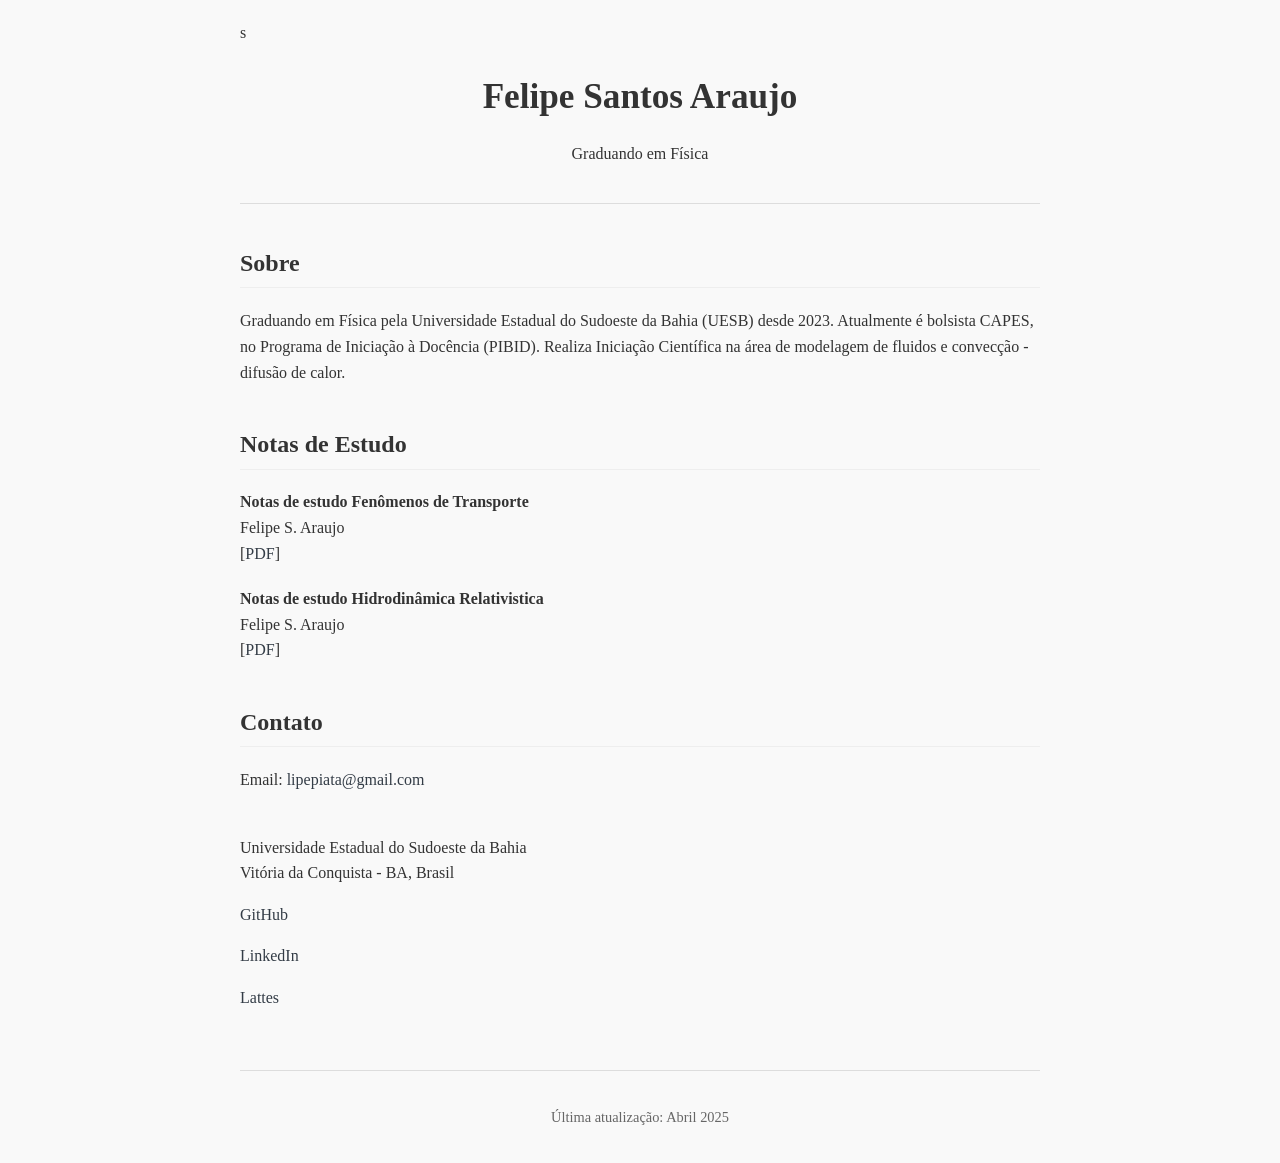
==== index.html @ 6df8b12e "Update index.html Add "Notas de estudo Hidrodinâmica Relativistica"" ====
<!DOCTYPE html>
<html lang="pt-BR">
<head>
    <link rel="stylesheet" href="style.css">s
    <meta charset="UTF-8">
    <meta name="viewport" content="width=device-width, initial-scale=1.0">
    <title>Felipe S. Araujo</title>
    <style>
        body {
            font-family: "Times New Roman", serif;
            max-width: 800px;
            margin: 0 auto;
            padding: 20px;
            line-height: 1.6;
            color: #333;
            background-color: #f9f9f9;
        }
        
        header {
            text-align: center;
            margin-bottom: 40px;
            border-bottom: 1px solid #ddd;
            padding-bottom: 20px;
        }
        
        h1 {
            font-size: 2.2em;
            margin-bottom: 10px;
        }
        
        h2 {
            font-size: 1.5em;
            margin-top: 40px;
            border-bottom: 1px solid #eee;
            padding-bottom: 5px;
        }
        
        a {
            color: #333c46;
            text-decoration: none;
        }
        
        a:hover {
            text-decoration: underline;
        }
        
        .section {
            margin-bottom: 40px;
        }
        
        .paper {
            margin-bottom: 20px;
        }
        
        .paper-title {
            font-weight: bold;
        }
        
        footer {
            text-align: center;
            margin-top: 60px;
            font-size: 0.9em;
            color: #666;
            border-top: 1px solid #ddd;
            padding-top: 20px;
        }
    </style>
</head>
<body>
    <header>
        <h1>Felipe Santos Araujo</h1>
        <p>Graduando em Física</p>
    </header>
    
    <div class="section">
        <h2>Sobre</h2>
        <p>Graduando em Física pela Universidade Estadual do Sudoeste da Bahia (UESB) desde 2023. 
            Atualmente é bolsista CAPES, no Programa de Iniciação à Docência (PIBID). 
            Realiza Iniciação Científica na área de modelagem de fluidos e convecção - difusão de calor.</p>
    </div>
    
    <div class="section">
        <h2>Notas de Estudo</h2>
        
        <div class="paper">
            <div class="paper-title">Notas de estudo Fenômenos de Transporte </div>
            <div class="paper-authors">Felipe S. Araujo</div>
            <div class="paper-journal"></div>
            <div class="paper-links">
                [<a href="Researchs/Fenomenos_de_Transporte-Felipe.pdf">PDF</a>]
            </div>
        </div>

        <div class="paper">
            <div class="paper-title">Notas de estudo Hidrodinâmica Relativistica </div>
            <div class="paper-authors">Felipe S. Araujo</div>
            <div class="paper-journal"></div>
            <div class="paper-links">
                [<a href="D:/Relativistic Hydrodynamics/main.pdf">PDF</a>]
            </div>
        </div>
        
        <!-- <div class="Publicações">
            <div class="paper-title"></div>
            <div class="paper-authors"></div>
            <div class="paper-journal"></div>
            <div class="paper-links">
                [<a href="#">arXiv</a>] [<a href="#">DOI</a>]
            </div>
        </div> -->
    </div>
    
    <!-- <div class="section">
        <h2>Notas de Pesquisa</h2>
        <ul>
            <li><a href="#">Tópico em Investigação Atual</a> - Breve descrição</li>
            <li><a href="#">Ideias Preliminares</a> - Conceitos em desenvolvimento</li>
            <li><a href="#">Problemas Abertos</a> - Questões interessantes na área</li>
        </ul>
    </div> -->
    
    <div class="section">
        <h2>Contato</h2>
        <p>Email: <a href="mailto:lipepiata@gmail.com">lipepiata@gmail.com</a></p>
        <p><br>
        Universidade Estadual do Sudoeste da Bahia<br>
        Vitória da Conquista - BA, Brasil</p>
        <p><a href="https://github.com/lipesantosa">GitHub</a></p>
        <p><a href="https://www.linkedin.com/in/lipesantosa/">LinkedIn</a></p>
        <p><a href=" http://lattes.cnpq.br/8212588708440209">Lattes</a></p>
    </div>
    
    <footer>
        <p>Última atualização: Abril 2025</p>
    </footer>
</body>
</html>
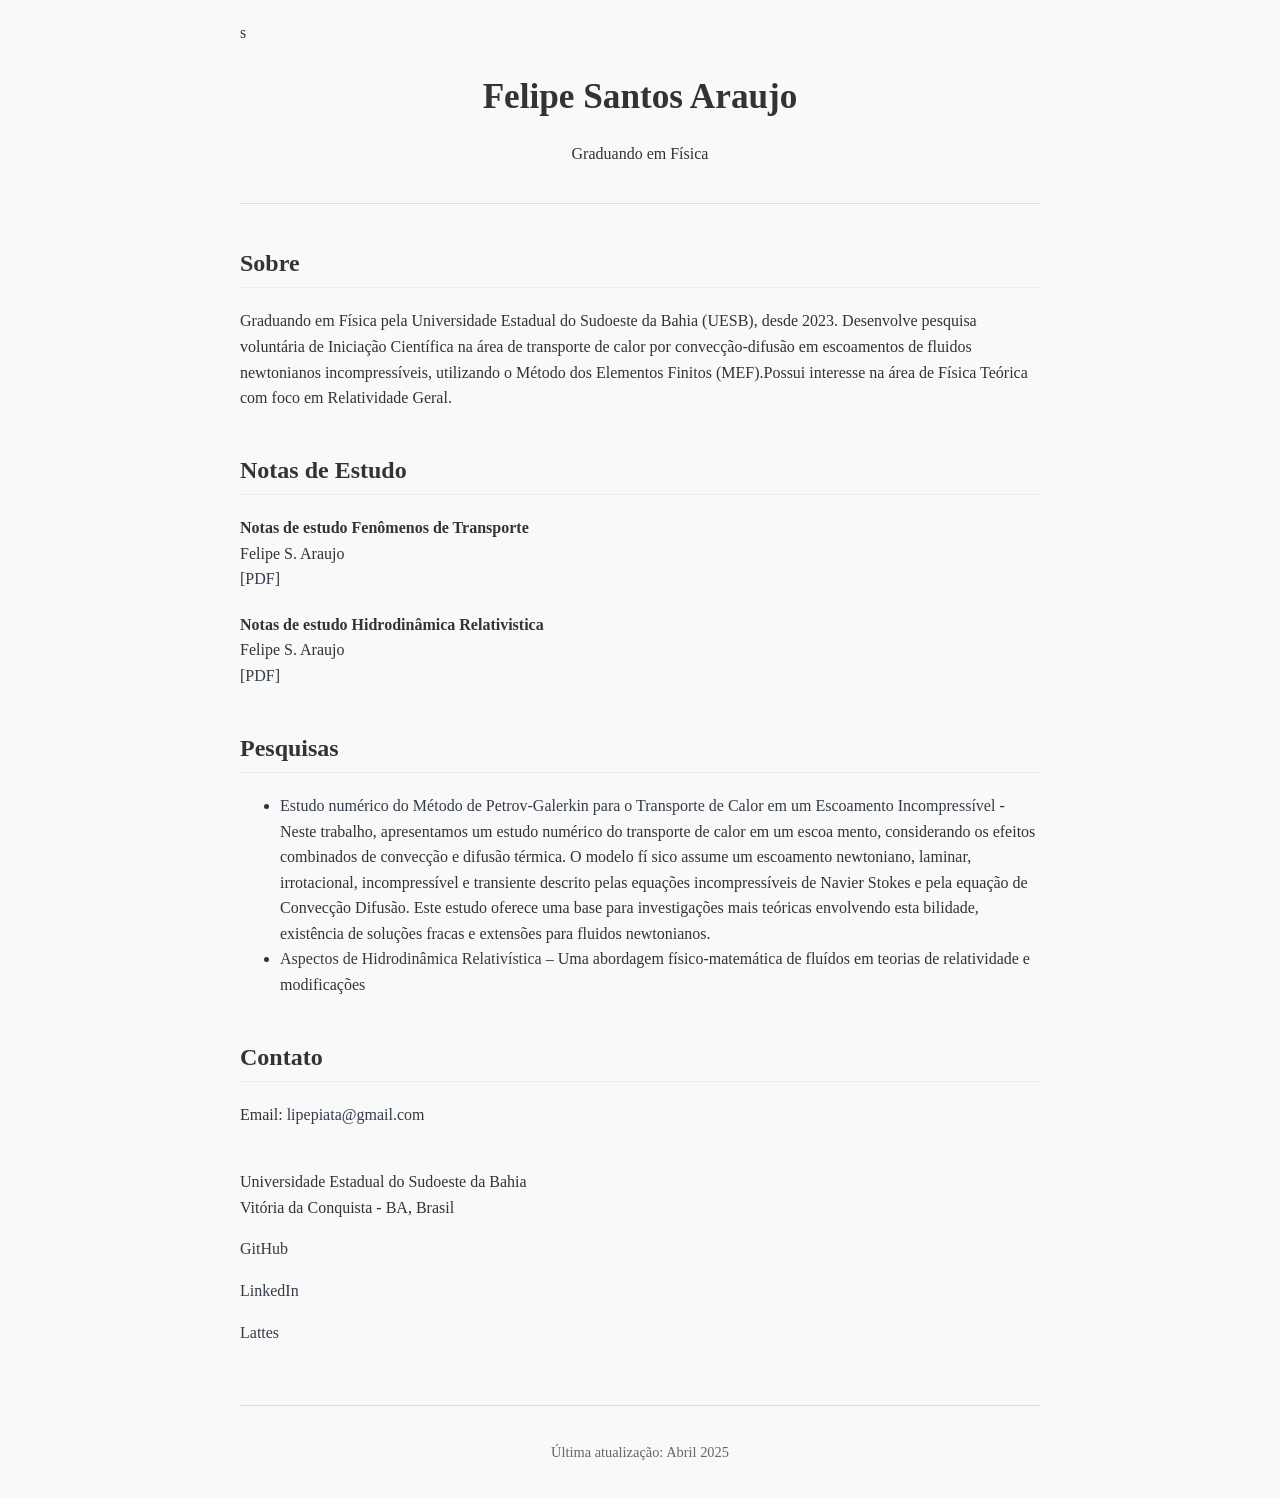
==== commit 1902f1cc: "update update" ====
--- a/index.html
+++ b/index.html
@@ -74,9 +74,9 @@
     
     <div class="section">
         <h2>Sobre</h2>
-        <p>Graduando em Física pela Universidade Estadual do Sudoeste da Bahia (UESB) desde 2023. 
-            Atualmente é bolsista CAPES, no Programa de Iniciação à Docência (PIBID). 
-            Realiza Iniciação Científica na área de modelagem de fluidos e convecção - difusão de calor.</p>
+        <p>Graduando em Física pela Universidade Estadual do Sudoeste da Bahia (UESB), desde 2023.
+           Desenvolve pesquisa voluntária de Iniciação Científica na área de transporte de calor por convecção-difusão em escoamentos de fluidos newtonianos incompressíveis, 
+           utilizando o Método dos Elementos Finitos (MEF).Possui interesse na área de Física Teórica com foco em Relatividade Geral. </p>
     </div>
     
     <div class="section">
@@ -96,7 +96,7 @@
             <div class="paper-authors">Felipe S. Araujo</div>
             <div class="paper-journal"></div>
             <div class="paper-links">
-                [<a href="D:/Relativistic Hydrodynamics/main.pdf">PDF</a>]
+                [<a href="Researchs/Hidro_Relativ_Felipe.pdf">PDF</a>]
             </div>
         </div>
         
@@ -110,14 +110,19 @@
         </div> -->
     </div>
     
-    <!-- <div class="section">
-        <h2>Notas de Pesquisa</h2>
+    <div class="section">
+        <h2>Pesquisas</h2>
         <ul>
-            <li><a href="#">Tópico em Investigação Atual</a> - Breve descrição</li>
-            <li><a href="#">Ideias Preliminares</a> - Conceitos em desenvolvimento</li>
-            <li><a href="#">Problemas Abertos</a> - Questões interessantes na área</li>
+            <li><a href="#"> Estudo numérico do Método de Petrov-Galerkin para o Transporte de Calor em um Escoamento Incompressível</a> -  Neste trabalho, apresentamos um estudo numérico do transporte de calor em um escoa
+                            mento, considerando os efeitos combinados de convecção e difusão térmica. O modelo fí
+                            sico assume um escoamento newtoniano, laminar, irrotacional, incompressível e transiente
+                            descrito pelas equações incompressíveis de Navier Stokes e pela equação de Convecção
+                            Difusão. Este estudo oferece uma base para investigações mais teóricas envolvendo esta
+                            bilidade, existência de soluções fracas e extensões para fluidos newtonianos.</li>
+            <li><a href="#">Aspectos de Hidrodinâmica Relativística</a> – Uma abordagem físico-matemática de fluídos em teorias de relatividade e modificações</li>
+            <!-- <li><a href="#">Problemas Abertos</a> - Questões interessantes na área</li> -->
         </ul>
-    </div> -->
+    </div>
     
     <div class="section">
         <h2>Contato</h2>
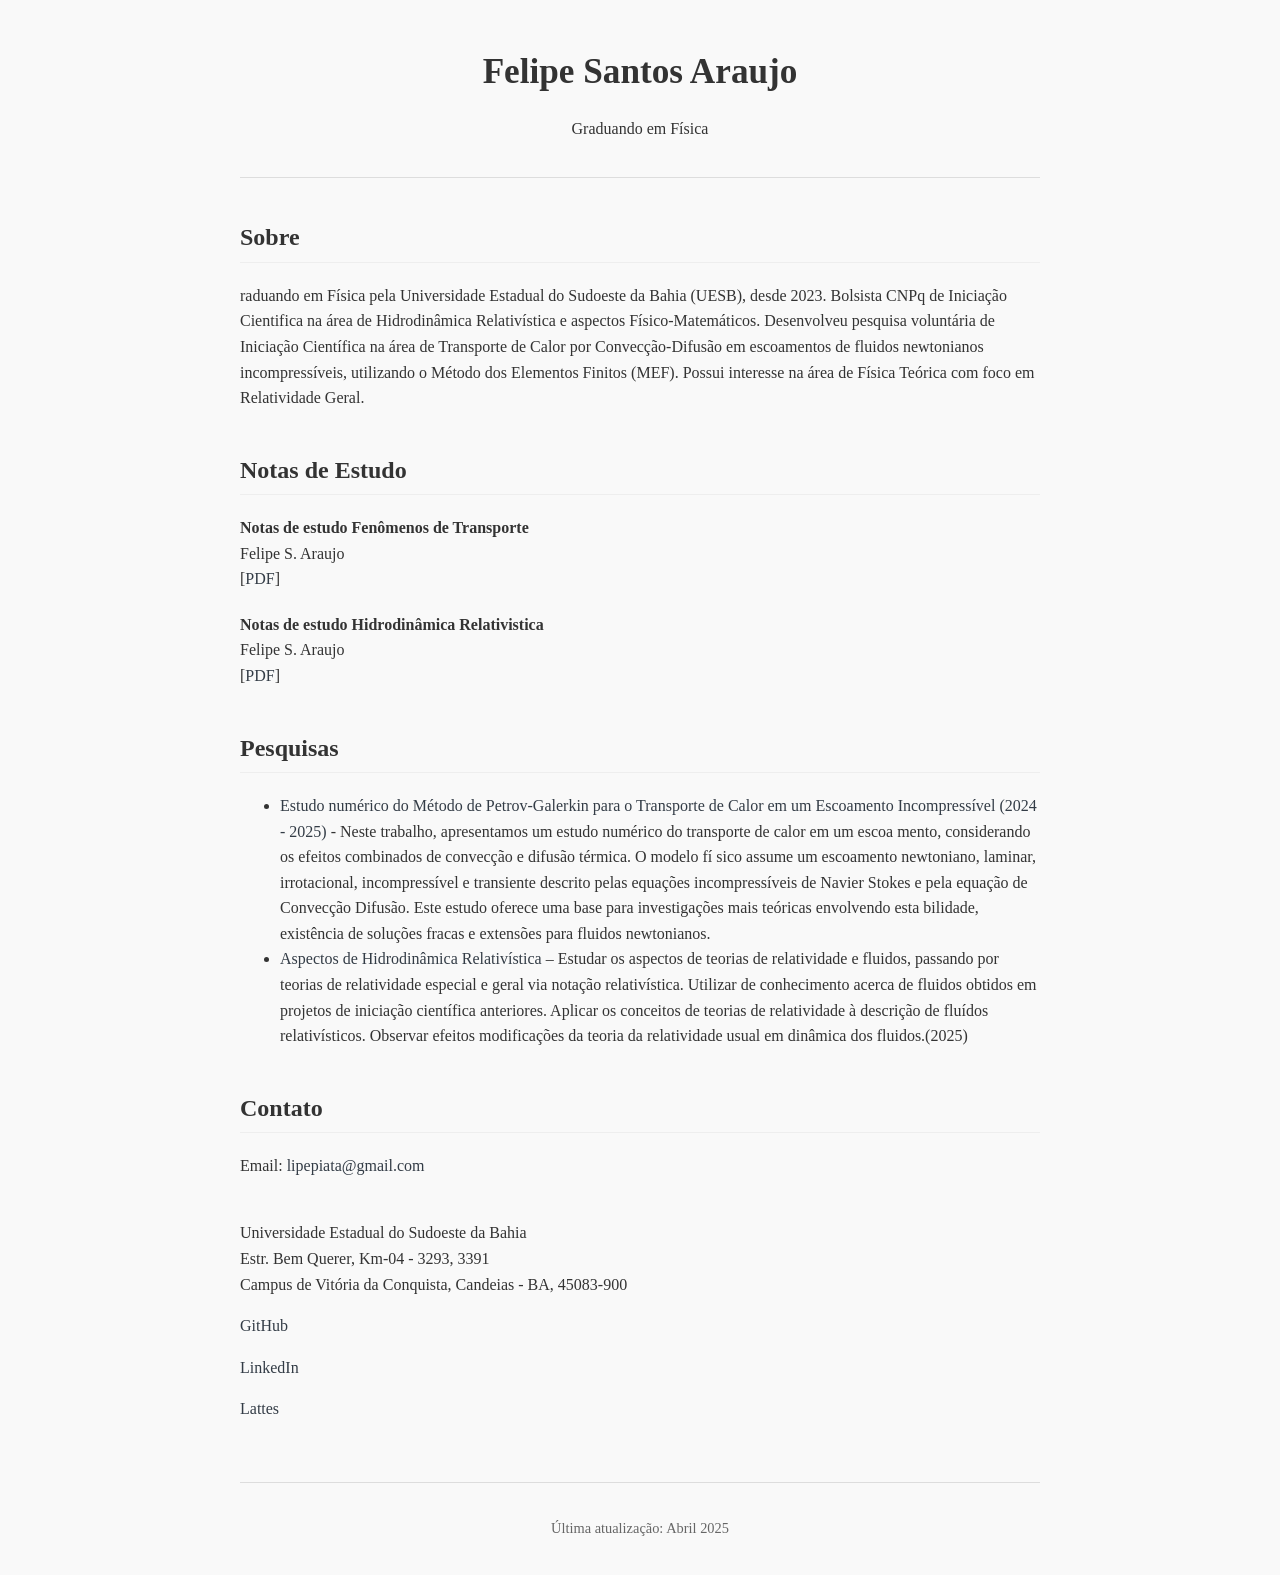
==== commit a23aea08: "upfate" ====
--- a/index.html
+++ b/index.html
@@ -1,7 +1,7 @@
 <!DOCTYPE html>
 <html lang="pt-BR">
 <head>
-    <link rel="stylesheet" href="style.css">s
+    <link rel="stylesheet" href="style.css">
     <meta charset="UTF-8">
     <meta name="viewport" content="width=device-width, initial-scale=1.0">
     <title>Felipe S. Araujo</title>
@@ -74,9 +74,11 @@
     
     <div class="section">
         <h2>Sobre</h2>
-        <p>Graduando em Física pela Universidade Estadual do Sudoeste da Bahia (UESB), desde 2023.
-           Desenvolve pesquisa voluntária de Iniciação Científica na área de transporte de calor por convecção-difusão em escoamentos de fluidos newtonianos incompressíveis, 
-           utilizando o Método dos Elementos Finitos (MEF).Possui interesse na área de Física Teórica com foco em Relatividade Geral. </p>
+        <p>raduando em Física pela Universidade Estadual do Sudoeste da Bahia (UESB), desde 2023. Bolsista CNPq de 
+            Iniciação Cientifica na área de Hidrodinâmica Relativística e aspectos Físico-Matemáticos. 
+            Desenvolveu pesquisa voluntária de Iniciação Científica na área de Transporte de Calor por Convecção-Difusão 
+            em escoamentos de fluidos newtonianos incompressíveis, utilizando o Método dos Elementos Finitos (MEF). 
+            Possui interesse na área de Física Teórica com foco em Relatividade Geral.  </p>
     </div>
     
     <div class="section">
@@ -96,7 +98,7 @@
             <div class="paper-authors">Felipe S. Araujo</div>
             <div class="paper-journal"></div>
             <div class="paper-links">
-                [<a href="Researchs/Hidro_Relativ_Felipe.pdf">PDF</a>]
+                [<a href="Researchs/Hidrodinâmica_Relativistica_Felipe.pdf">PDF</a>]
             </div>
         </div>
         
@@ -113,13 +115,14 @@
     <div class="section">
         <h2>Pesquisas</h2>
         <ul>
-            <li><a href="#"> Estudo numérico do Método de Petrov-Galerkin para o Transporte de Calor em um Escoamento Incompressível</a> -  Neste trabalho, apresentamos um estudo numérico do transporte de calor em um escoa
+            <li><a href="pgls.html"> Estudo numérico do Método de Petrov-Galerkin para o Transporte de Calor em um Escoamento Incompressível (2024 - 2025)</a> -  Neste trabalho, apresentamos um estudo numérico do transporte de calor em um escoa
                             mento, considerando os efeitos combinados de convecção e difusão térmica. O modelo fí
                             sico assume um escoamento newtoniano, laminar, irrotacional, incompressível e transiente
                             descrito pelas equações incompressíveis de Navier Stokes e pela equação de Convecção
                             Difusão. Este estudo oferece uma base para investigações mais teóricas envolvendo esta
                             bilidade, existência de soluções fracas e extensões para fluidos newtonianos.</li>
-            <li><a href="#">Aspectos de Hidrodinâmica Relativística</a> – Uma abordagem físico-matemática de fluídos em teorias de relatividade e modificações</li>
+            <li><a href="hr.html">Aspectos de Hidrodinâmica Relativística</a> – Estudar os aspectos de teorias de relatividade e fluidos, passando por teorias de relatividade especial e geral via notação relativística. Utilizar de conhecimento acerca de fluidos obtidos em projetos de iniciação científica anteriores. Aplicar os conceitos de teorias de relatividade à descrição de fluídos relativísticos. 
+                            Observar efeitos modificações da teoria da relatividade usual em dinâmica dos fluidos.(2025)</li>
             <!-- <li><a href="#">Problemas Abertos</a> - Questões interessantes na área</li> -->
         </ul>
     </div>
@@ -129,7 +132,8 @@
         <p>Email: <a href="mailto:lipepiata@gmail.com">lipepiata@gmail.com</a></p>
         <p><br>
         Universidade Estadual do Sudoeste da Bahia<br>
-        Vitória da Conquista - BA, Brasil</p>
+        Estr. Bem Querer, Km-04 - 3293, 3391<br>
+        Campus de Vitória da Conquista, Candeias - BA, 45083-900</p>
         <p><a href="https://github.com/lipesantosa">GitHub</a></p>
         <p><a href="https://www.linkedin.com/in/lipesantosa/">LinkedIn</a></p>
         <p><a href=" http://lattes.cnpq.br/8212588708440209">Lattes</a></p>
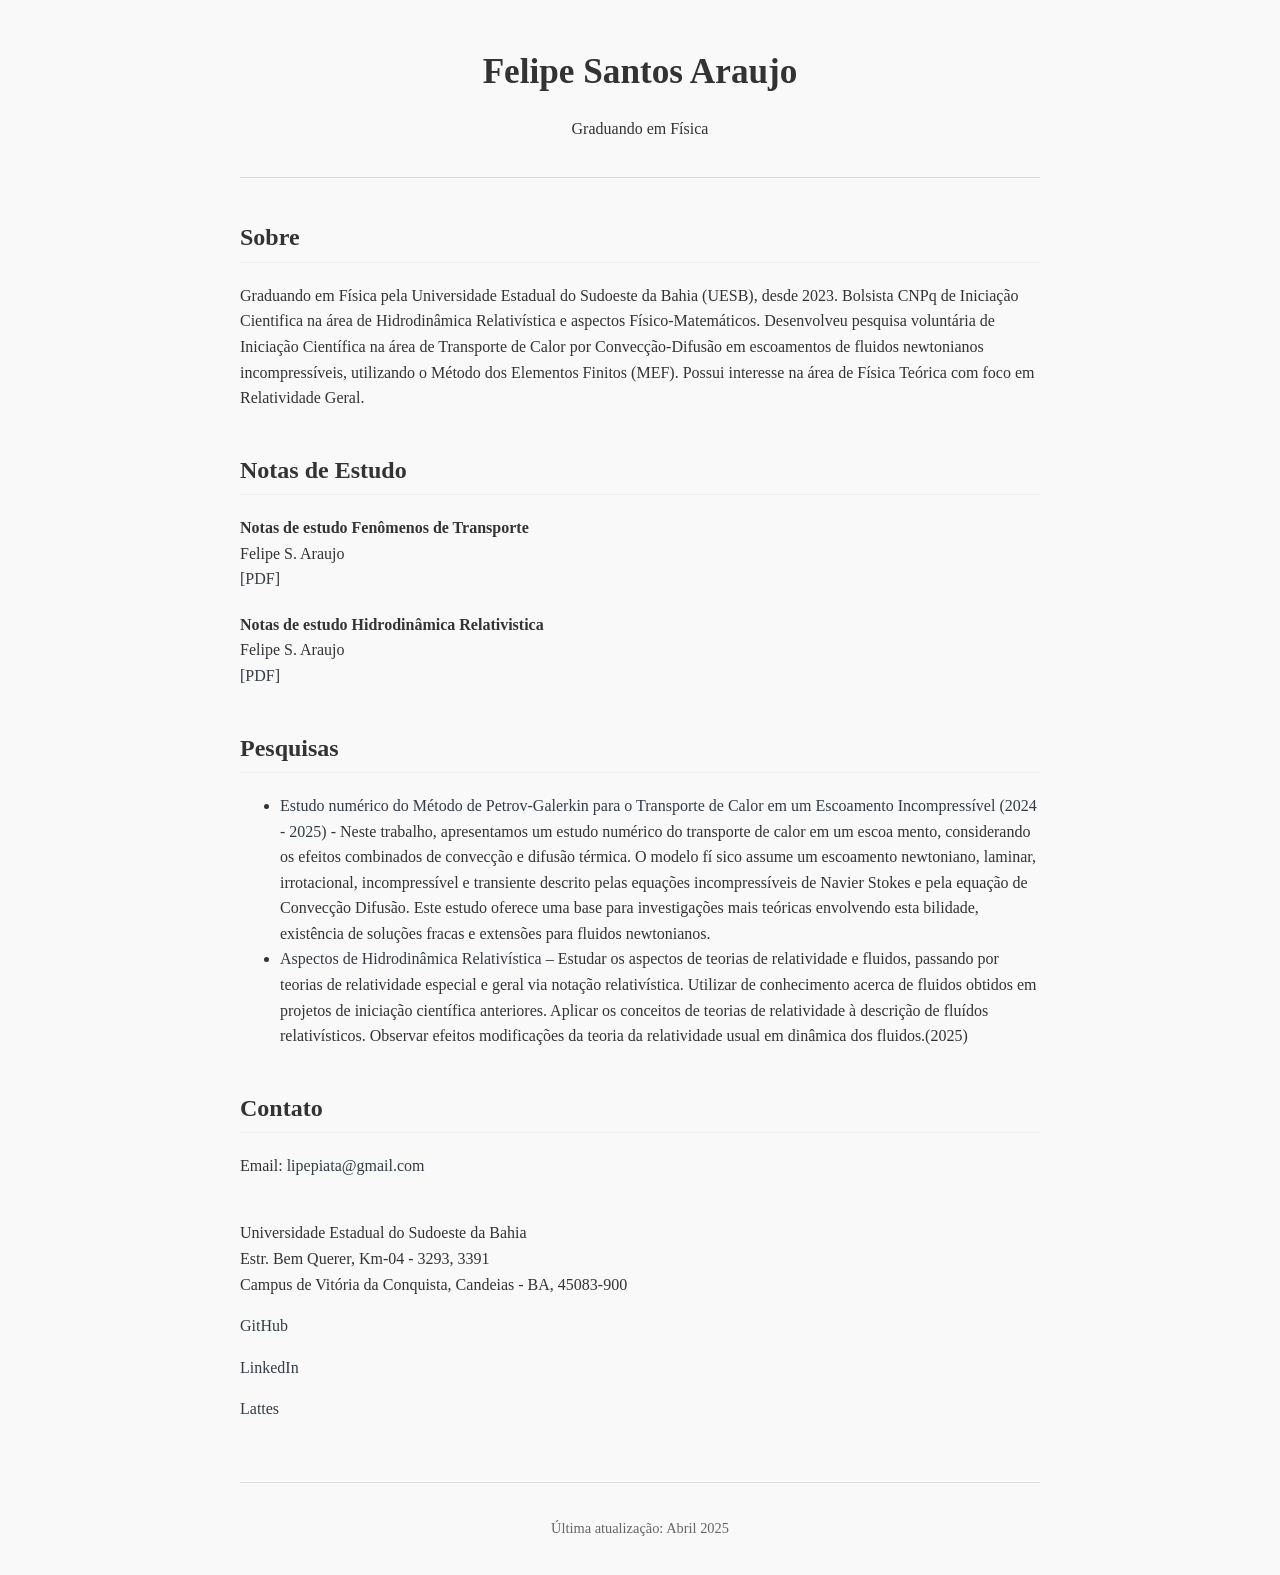
==== commit 38fa2b81: "att" ====
--- a/index.html
+++ b/index.html
@@ -74,7 +74,7 @@
     
     <div class="section">
         <h2>Sobre</h2>
-        <p>raduando em Física pela Universidade Estadual do Sudoeste da Bahia (UESB), desde 2023. Bolsista CNPq de 
+        <p>Graduando em Física pela Universidade Estadual do Sudoeste da Bahia (UESB), desde 2023. Bolsista CNPq de 
             Iniciação Cientifica na área de Hidrodinâmica Relativística e aspectos Físico-Matemáticos. 
             Desenvolveu pesquisa voluntária de Iniciação Científica na área de Transporte de Calor por Convecção-Difusão 
             em escoamentos de fluidos newtonianos incompressíveis, utilizando o Método dos Elementos Finitos (MEF). 
